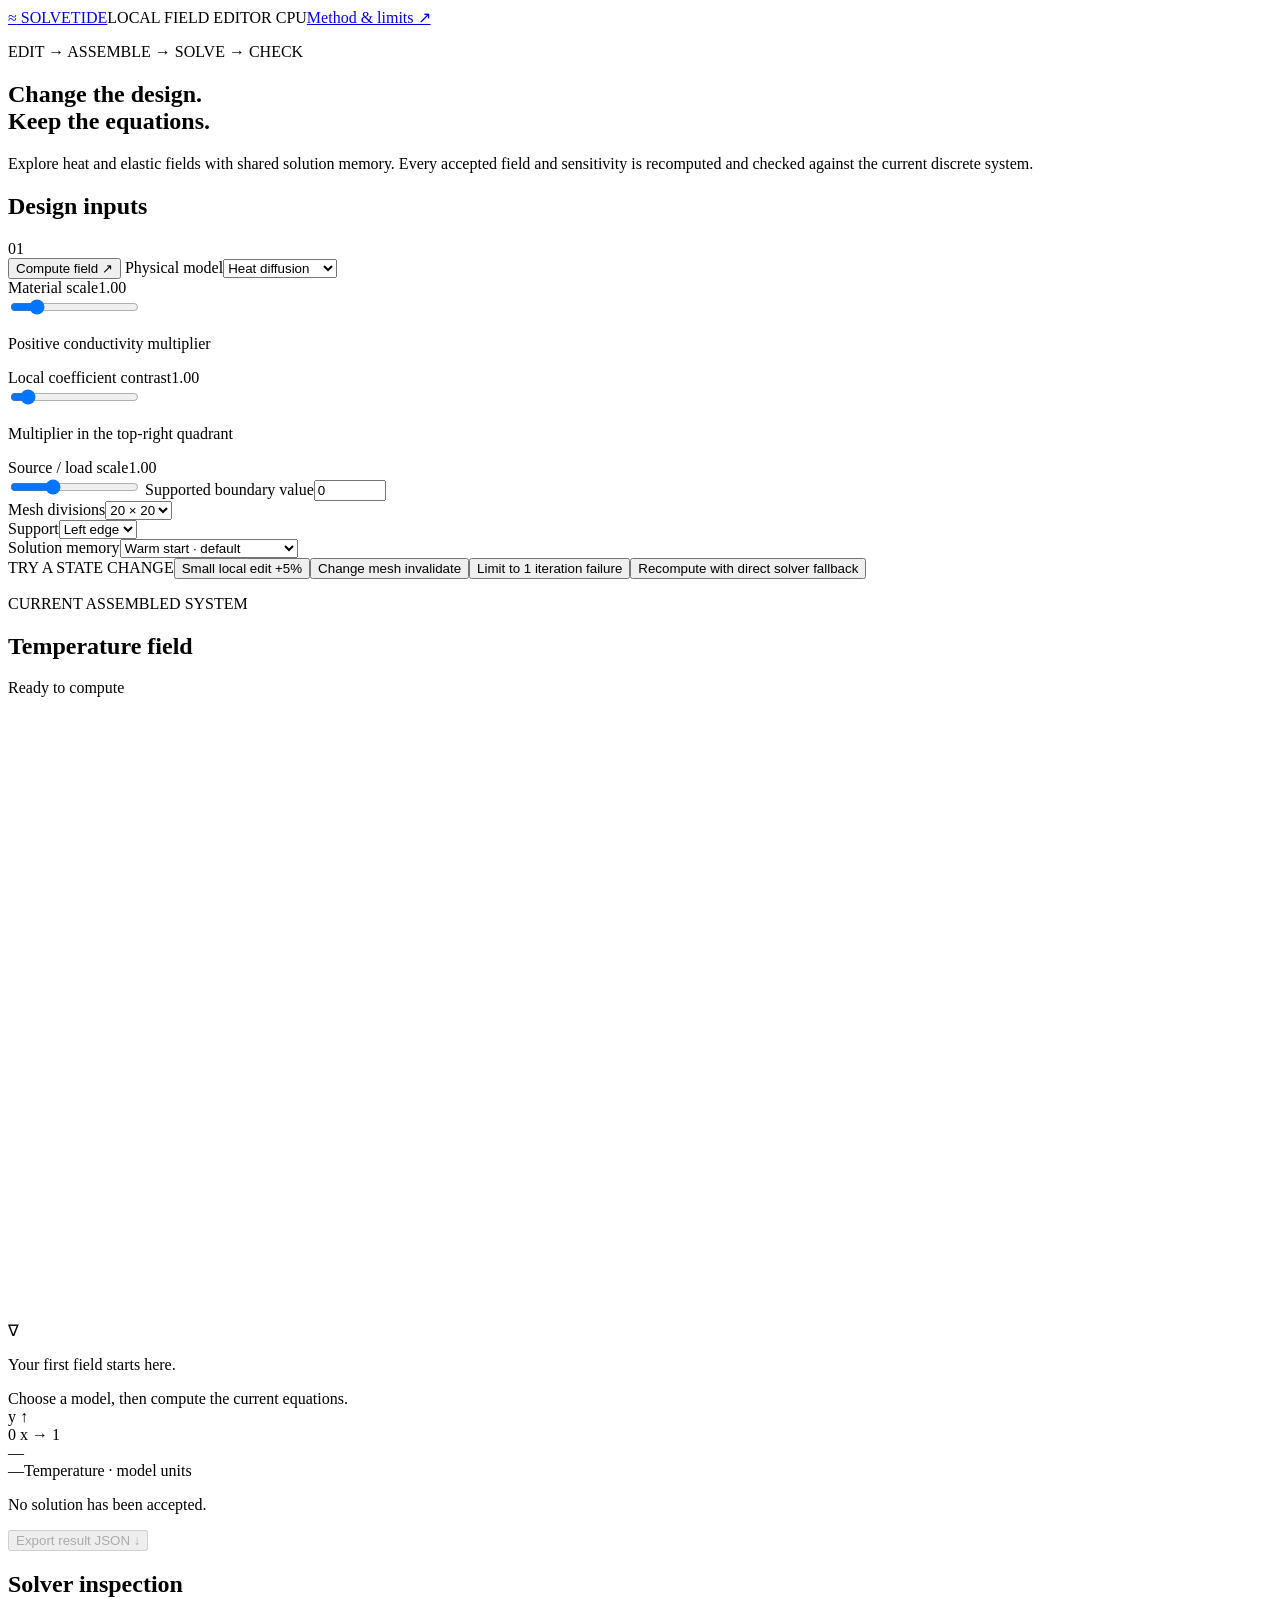
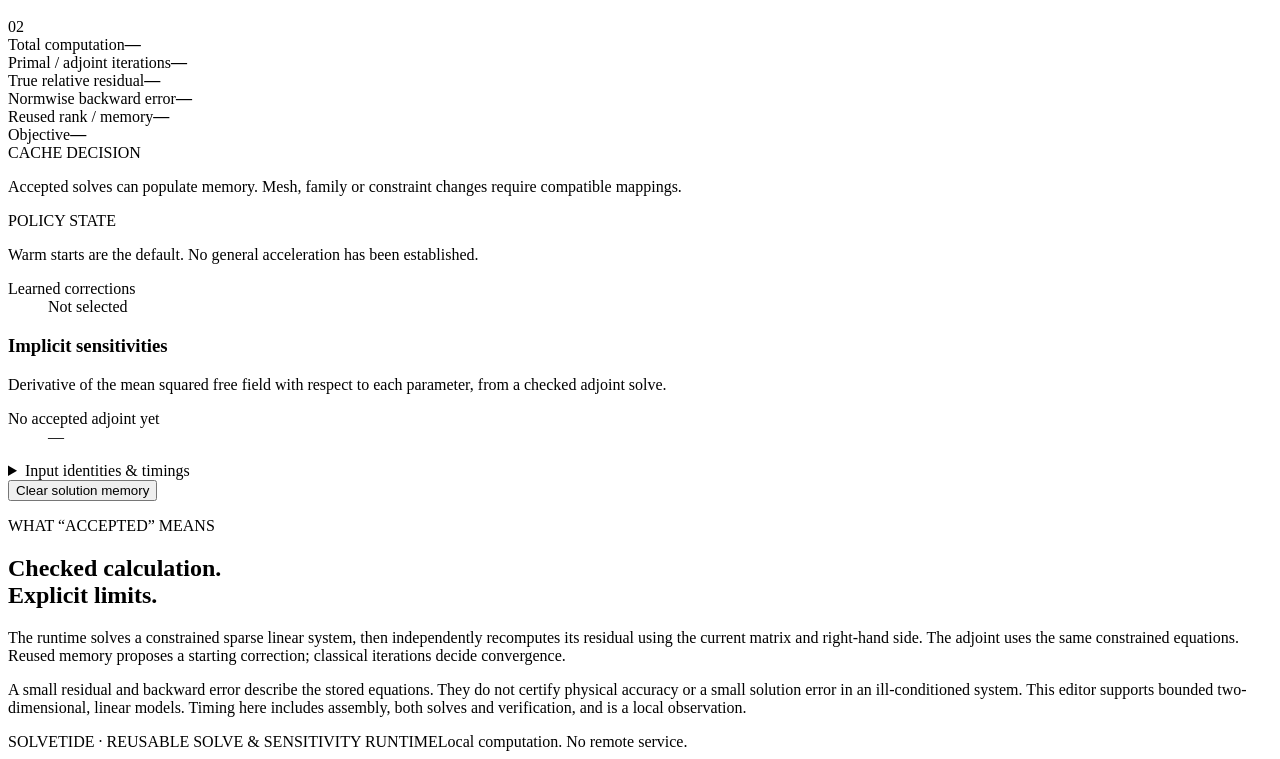
==== solvetide/web/index.html @ 526e42f9 "Release checked sparse simulation runtime and joint memory study" ====
<!doctype html>
<html lang="en">
<head>
<meta charset="utf-8"><meta name="viewport" content="width=device-width, initial-scale=1">
<title>SolveTide · Field editor</title><link rel="stylesheet" href="/style.css"><script src="/app.js" defer></script>
</head>
<body>
<header><a class="wordmark" href="/" aria-label="SolveTide home"><span class="mark" aria-hidden="true">≈</span> SOLVETIDE</a><span class="context">LOCAL FIELD EDITOR <span class="dot"></span> CPU</span><a class="header-link" href="#method">Method & limits ↗</a></header>
<main>
<section class="intro"><div><p class="eyebrow">EDIT → ASSEMBLE → SOLVE → CHECK</p><h1>Change the design.<br>Keep the equations.</h1></div><p class="intro-copy">Explore heat and elastic fields with shared solution memory. Every accepted field and sensitivity is recomputed and checked against the current discrete system.</p></section>
<div class="workspace">
<form id="controls" class="controls" aria-label="Design controls">
<div class="panel-heading"><h2>Design inputs</h2><span class="step">01</span></div>
<button class="primary" id="solve" type="submit">Compute field <span aria-hidden="true">↗</span></button><button class="quiet" id="cancel" type="button" hidden>Cancel computation</button>
<label for="family">Physical model</label><select id="family"><option value="heat">Heat diffusion</option><option value="elasticity">Linear elasticity</option></select>
<div class="input-row"><label for="material">Material scale</label><output for="material" id="material-value">1.00</output></div><input id="material" type="range" min="0.2" max="5" step="0.05" value="1"><p class="hint" id="material-hint">Positive conductivity multiplier</p>
<div class="input-row"><label for="contrast">Local coefficient contrast</label><output for="contrast" id="contrast-value">1.00</output></div><input id="contrast" type="range" min="0.1" max="10" step="0.05" value="1"><p class="hint">Multiplier in the top-right quadrant</p>
<div class="input-row"><label for="source">Source / load scale</label><output for="source" id="source-value">1.00</output></div><input id="source" type="range" min="0.1" max="3" step="0.05" value="1">
<label for="boundary-value">Supported boundary value</label><input id="boundary-value" type="number" min="-2" max="2" step="0.05" value="0">
<div class="two-cols"><div><label for="n">Mesh divisions</label><select id="n"><option value="12">12 × 12</option><option value="20" selected>20 × 20</option><option value="32">32 × 32</option><option value="48">48 × 48</option></select></div><div><label for="boundary">Support</label><select id="boundary"><option value="left">Left edge</option><option value="all">All edges</option></select></div></div>
<label for="strategy">Solution memory</label><select id="strategy"><option value="warm" selected>Warm start · default</option><option value="learned">Trained joint policy · gated</option><option value="joint">Joint primal + adjoint</option><option value="fixed">Fixed rank</option><option value="drift">Drift threshold</option><option value="cold">Cold start</option><option value="direct">Sparse direct</option></select>

<div class="demo-controls"><span class="small-label">TRY A STATE CHANGE</span><button type="button" id="small-edit">Small local edit <span>+5%</span></button><button type="button" id="invalidate">Change mesh <span>invalidate</span></button><button type="button" id="force-failure">Limit to 1 iteration <span>failure</span></button><button type="button" id="fallback">Recompute with direct solver <span>fallback</span></button></div>
</form>
<section class="field-panel" aria-labelledby="field-title"><div class="field-heading"><div><p class="eyebrow">CURRENT ASSEMBLED SYSTEM</p><h2 id="field-title">Temperature field</h2></div><span class="badge" id="status" role="status">Ready to compute</span></div>
<div class="canvas-wrap"><canvas id="field" width="900" height="620" role="img" aria-label="No field computed yet"></canvas><div id="empty"><span class="empty-symbol">∇</span><p>Your first field starts here.</p><span>Choose a model, then compute the current equations.</span></div><div class="axis-note">y ↑<br>0 <span>x → 1</span></div></div>
<div class="legend"><span id="min">—</span><div class="ramp"></div><span id="max">—</span><span id="field-unit">Temperature · model units</span></div>
<div class="field-footer"><p id="field-note">No solution has been accepted.</p><button id="export" type="button" disabled>Export result JSON ↓</button></div>
<div id="error" role="alert" hidden></div>
</section>
<section class="inspection" aria-labelledby="inspection-title"><div class="panel-heading"><h2 id="inspection-title">Solver inspection</h2><span class="step">02</span></div><div class="metrics"><div><span>Total computation</span><strong id="time">—</strong></div><div><span>Primal / adjoint iterations</span><strong id="iterations">—</strong></div><div><span>True relative residual</span><strong id="residual">—</strong></div><div><span>Normwise backward error</span><strong id="backward">—</strong></div><div><span>Reused rank / memory</span><strong id="memory">—</strong></div><div><span>Objective</span><strong id="objective">—</strong></div></div><div class="cache-box"><span class="small-label">CACHE DECISION</span><p id="cache">Accepted solves can populate memory. Mesh, family or constraint changes require compatible mappings.</p></div><div class="policy-box"><span class="small-label">POLICY STATE</span><p id="policy-note">Warm starts are the default. No general acceleration has been established.</p><dl id="policy-state"><div><dt>Learned corrections</dt><dd>Not selected</dd></div></dl></div><h3>Implicit sensitivities</h3><p class="hint">Derivative of the mean squared free field with respect to each parameter, from a checked adjoint solve.</p><dl id="gradients"><div><dt>No accepted adjoint yet</dt><dd>—</dd></div></dl><details><summary>Input identities & timings</summary><pre id="details">No current result.</pre></details><button id="reset" class="quiet" type="button">Clear solution memory</button></section>
</div>
<section id="method" class="method"><div><p class="eyebrow">WHAT “ACCEPTED” MEANS</p><h2>Checked calculation.<br>Explicit limits.</h2></div><div><p>The runtime solves a constrained sparse linear system, then independently recomputes its residual using the current matrix and right-hand side. The adjoint uses the same constrained equations. Reused memory proposes a starting correction; classical iterations decide convergence.</p><p>A small residual and backward error describe the stored equations. They do not certify physical accuracy or a small solution error in an ill-conditioned system. This editor supports bounded two-dimensional, linear models. Timing here includes assembly, both solves and verification, and is a local observation.</p></div></section>
</main><footer><span>SOLVETIDE · REUSABLE SOLVE & SENSITIVITY RUNTIME</span><span>Local computation. No remote service.</span></footer>
</body></html>
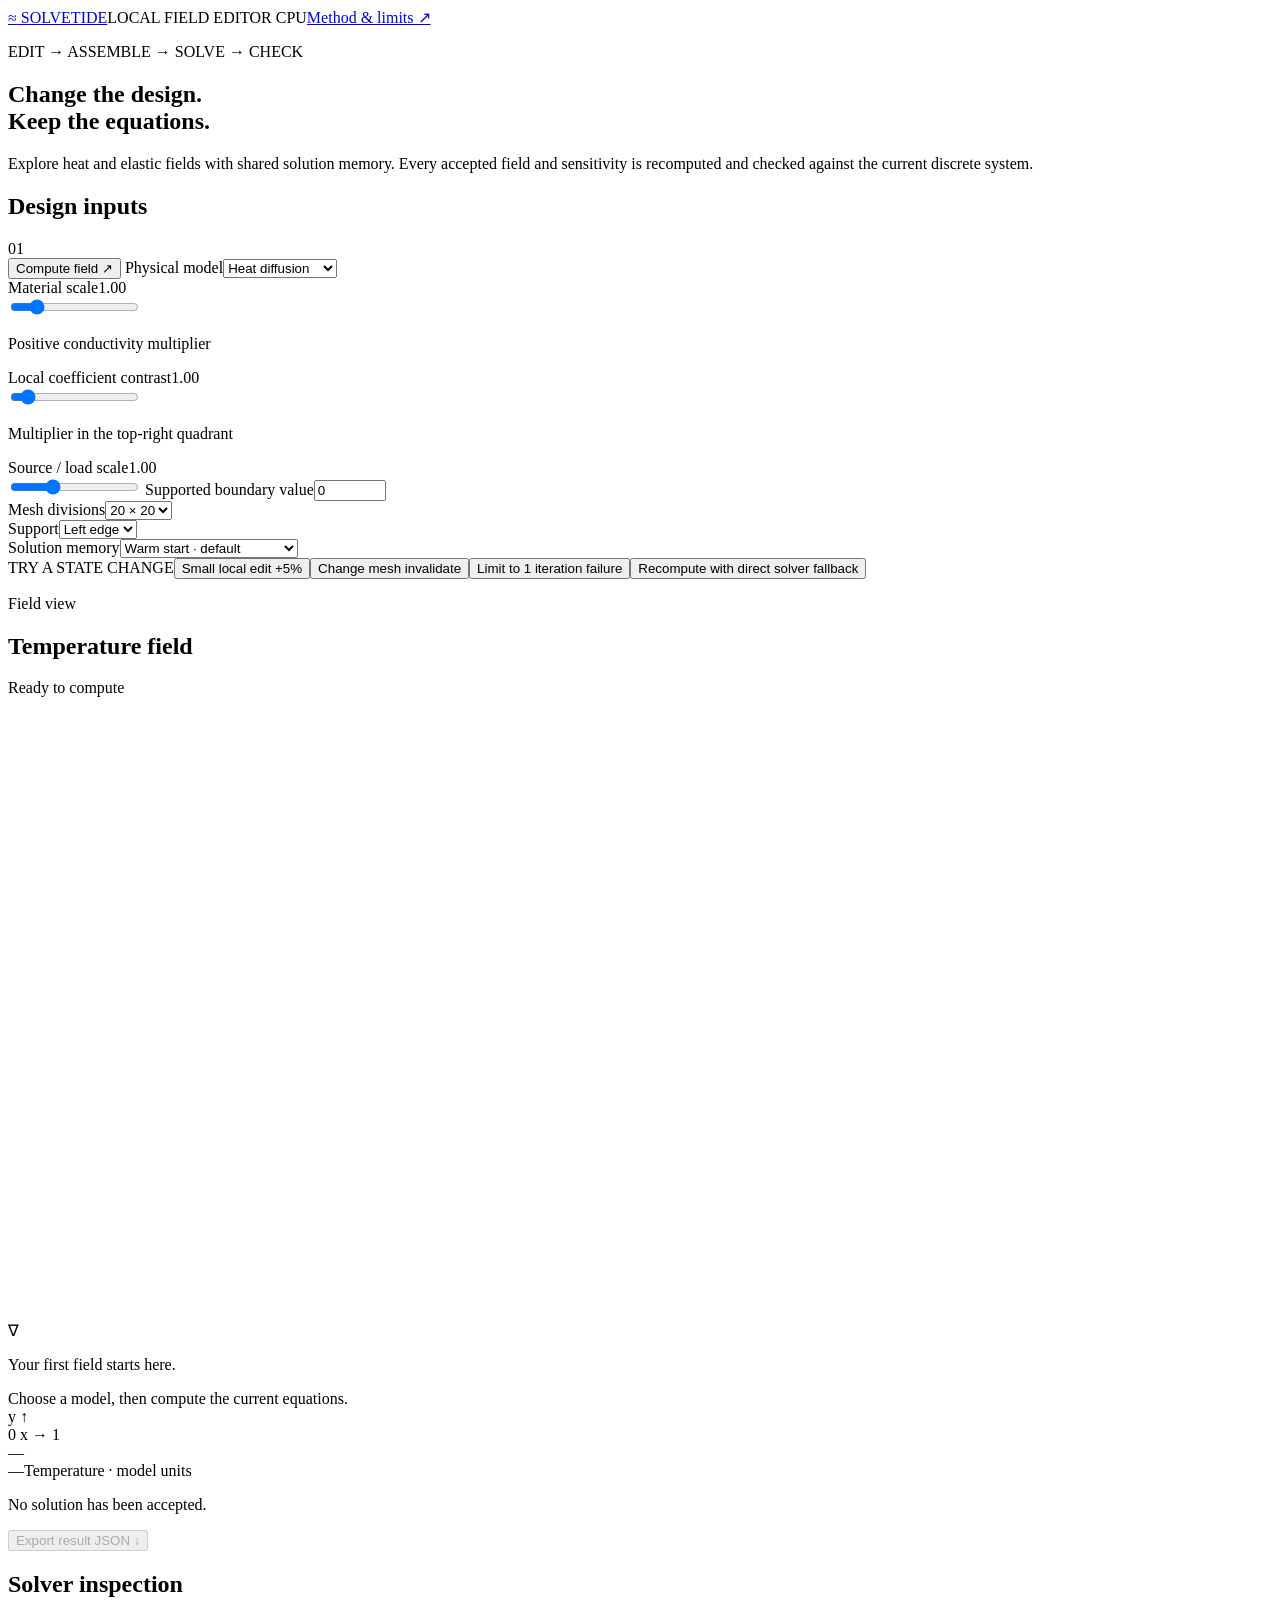
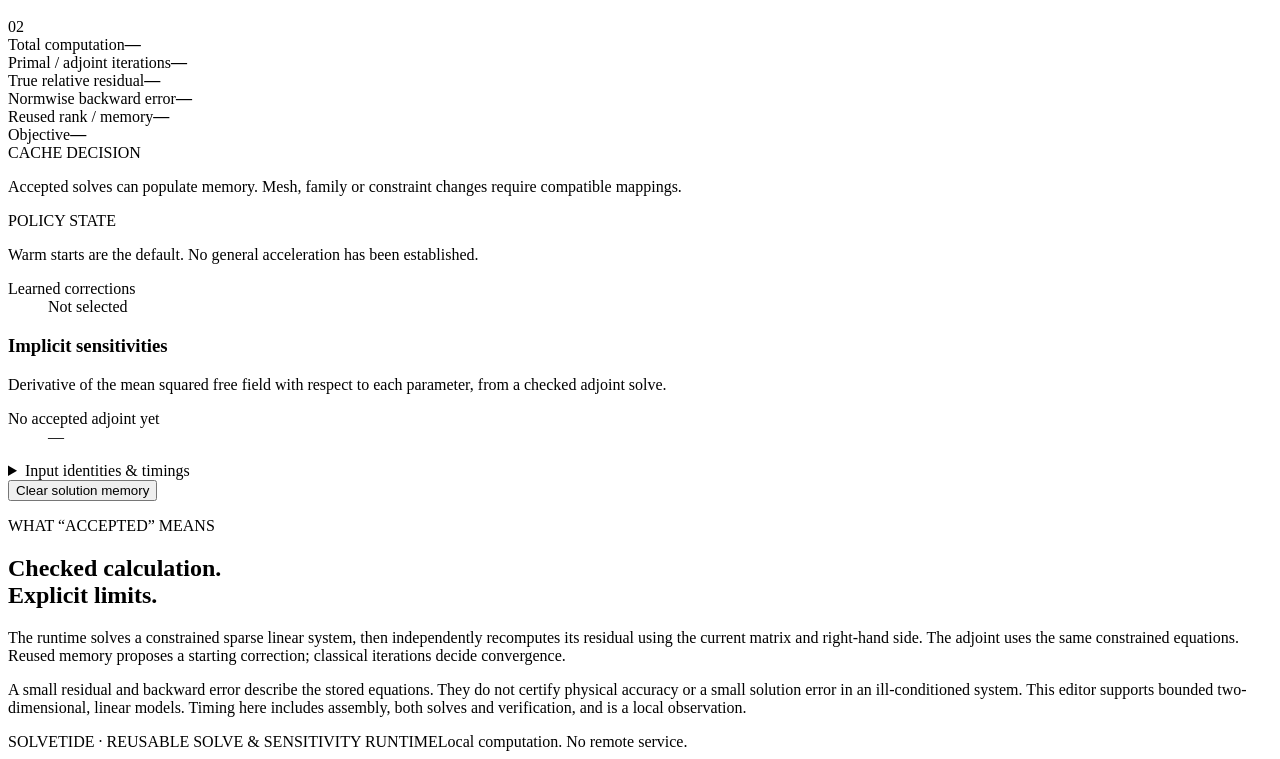
==== commit cc7d4ffb: "Strengthen solver validation and design workflow" ====
--- a/solvetide/web/index.html
+++ b/solvetide/web/index.html
@@ -22,7 +22,7 @@
 
 <div class="demo-controls"><span class="small-label">TRY A STATE CHANGE</span><button type="button" id="small-edit">Small local edit <span>+5%</span></button><button type="button" id="invalidate">Change mesh <span>invalidate</span></button><button type="button" id="force-failure">Limit to 1 iteration <span>failure</span></button><button type="button" id="fallback">Recompute with direct solver <span>fallback</span></button></div>
 </form>
-<section class="field-panel" aria-labelledby="field-title"><div class="field-heading"><div><p class="eyebrow">CURRENT ASSEMBLED SYSTEM</p><h2 id="field-title">Temperature field</h2></div><span class="badge" id="status" role="status">Ready to compute</span></div>
+<section class="field-panel" aria-labelledby="field-title"><div class="field-heading"><div><p class="eyebrow" id="field-context">Field view</p><h2 id="field-title">Temperature field</h2></div><span class="badge" id="status" role="status">Ready to compute</span></div>
 <div class="canvas-wrap"><canvas id="field" width="900" height="620" role="img" aria-label="No field computed yet"></canvas><div id="empty"><span class="empty-symbol">∇</span><p>Your first field starts here.</p><span>Choose a model, then compute the current equations.</span></div><div class="axis-note">y ↑<br>0 <span>x → 1</span></div></div>
 <div class="legend"><span id="min">—</span><div class="ramp"></div><span id="max">—</span><span id="field-unit">Temperature · model units</span></div>
 <div class="field-footer"><p id="field-note">No solution has been accepted.</p><button id="export" type="button" disabled>Export result JSON ↓</button></div>
